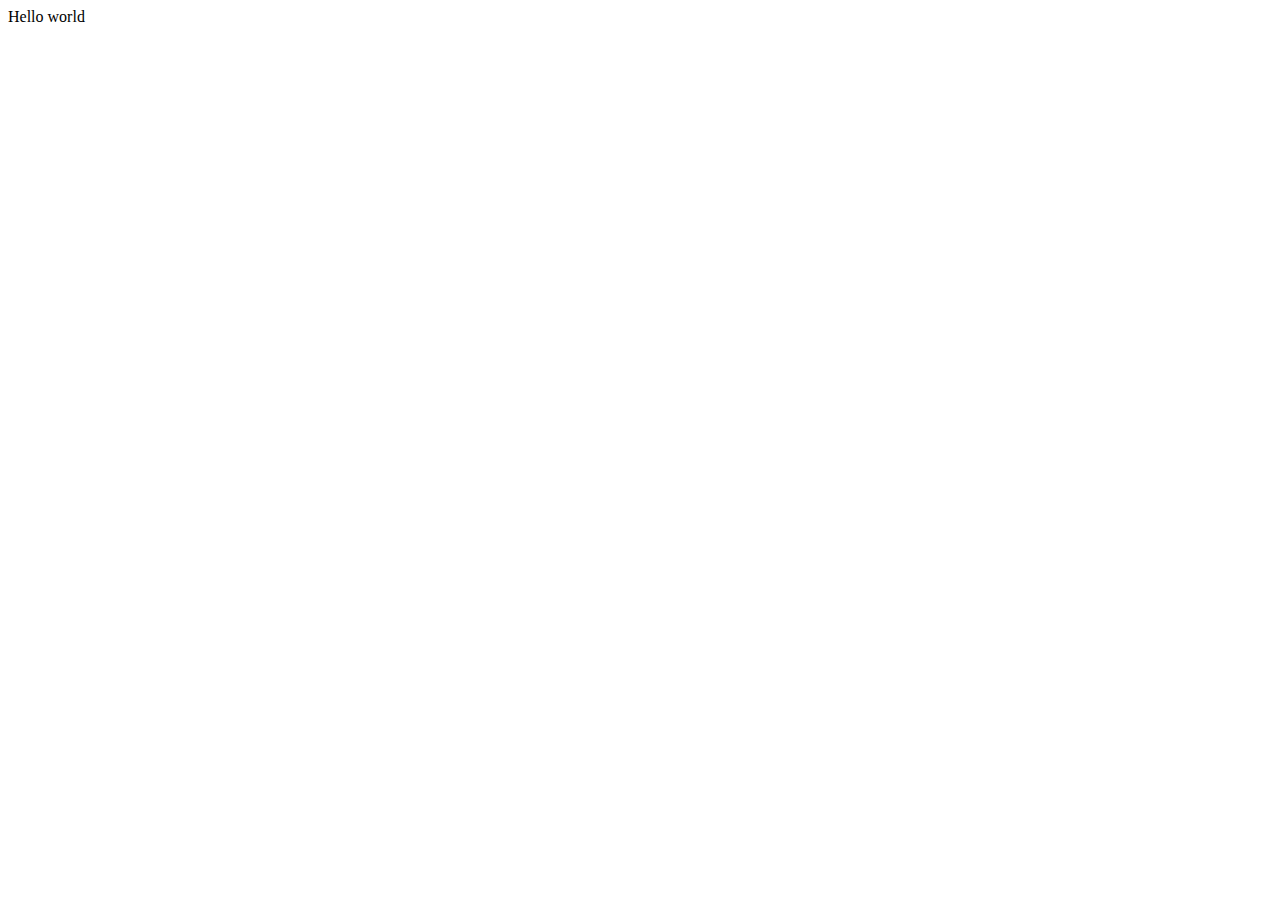
==== index.html @ 09d8e03a "first commit" ====
<!DOCTYPE html>
<html lang="en">

<head>
	<meta charset="UTF-8">
	<meta http-equiv="X-UA-Compatible" content="IE=edge">
	<meta name="viewport" content="width=device-width, initial-scale=1.0">
	<link rel="preconnect" href="https://fonts.googleapis.com">
	<link rel="preconnect" href="https://fonts.gstatic.com" crossorigin>
	<link href="https://fonts.googleapis.com/css2?family=Montserrat:wght@900&family=Roboto:wght@300&display=swap"
		rel="stylesheet">

	<title>Document</title>
</head>

<body>
	Hello world
</body>

</html>
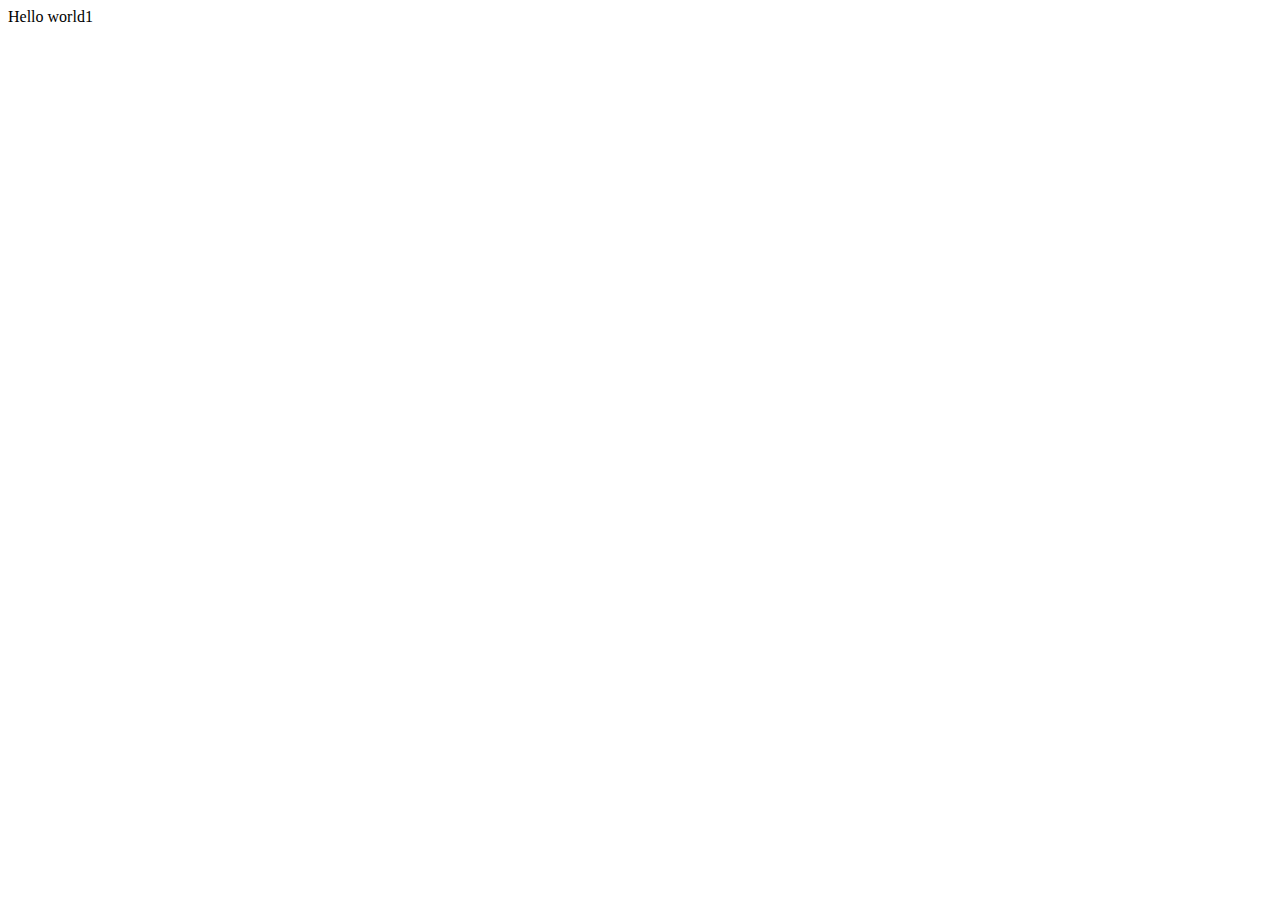
==== commit 35fe6482: "first" ====
--- a/index.html
+++ b/index.html
@@ -14,7 +14,7 @@
 </head>
 
 <body>
-	Hello world
+	Hello world1
 </body>
 
 </html>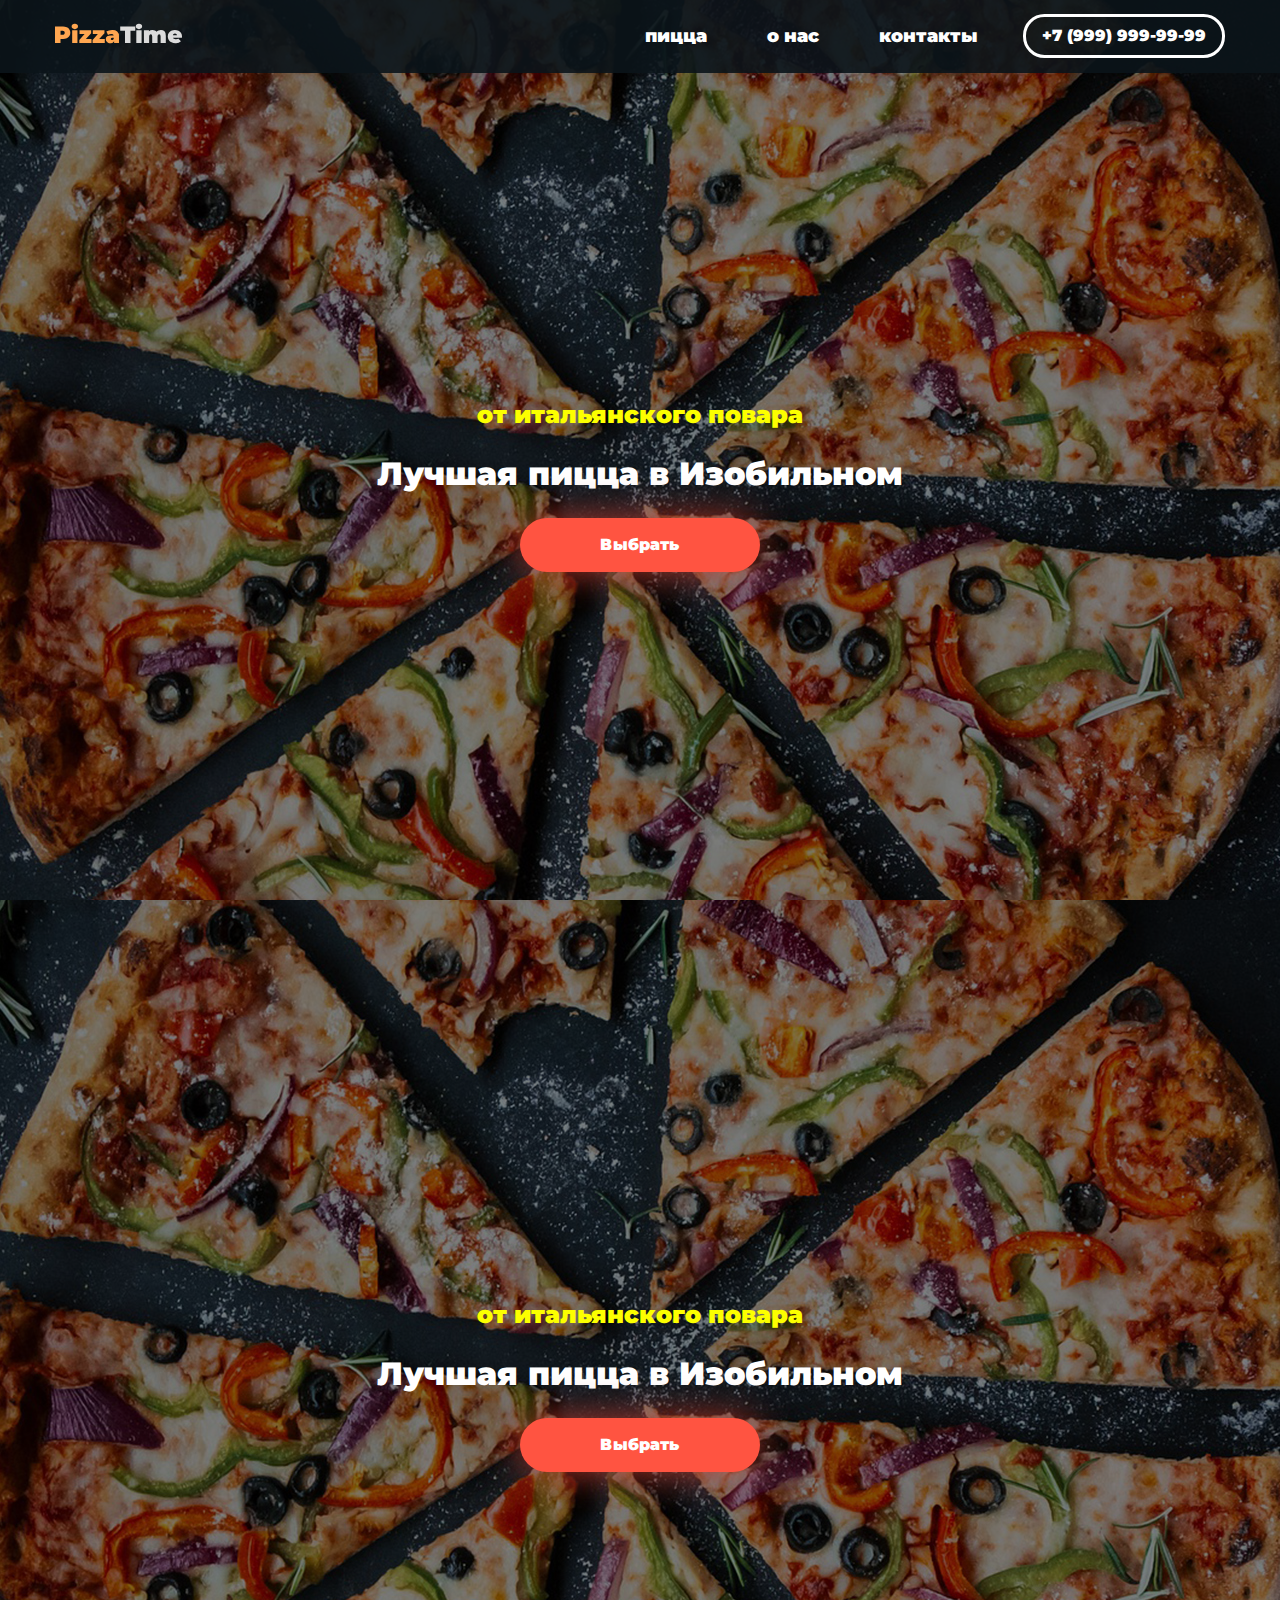
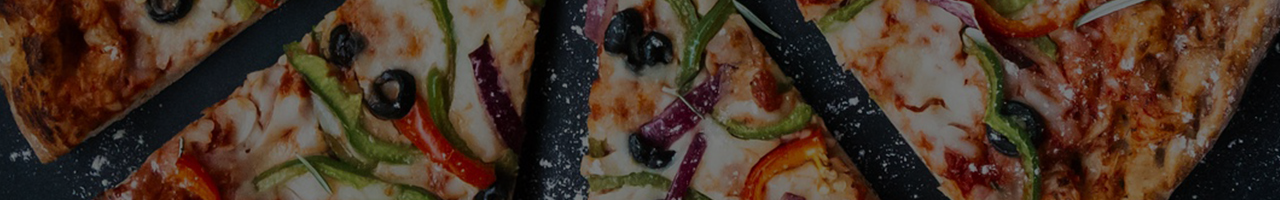
==== commit c8db6cd0: "first" ====
--- a/index.html
+++ b/index.html
@@ -1,5 +1,5 @@
 <!DOCTYPE html>
-<html lang="en">
+<html lang="ru">
 
 <head>
 	<meta charset="UTF-8">
@@ -9,12 +9,78 @@
 	<link rel="preconnect" href="https://fonts.gstatic.com" crossorigin>
 	<link href="https://fonts.googleapis.com/css2?family=Montserrat:wght@900&family=Roboto:wght@300&display=swap"
 		rel="stylesheet">
+	<link rel="stylesheet" href="css/main.css">
+	<link rel="stylesheet" href="css/normilize.css">
+	<link rel="stylesheet" href="css/components.css">
 
 	<title>Document</title>
 </head>
 
 <body>
-	Hello world1
+
+
+	<header class="header-page">
+		<div class="container header-page__container">
+			<div class="header-page__start">
+				<div class="logo">
+					<img class="logo__img" src="img/common/logo.svg" alt="" width="127" height="21">
+				</div>
+			</div>
+			<div class="header-page__end">
+				<nav class="header-page__nav">
+					<ul class="header-page__ul">
+						<li class="header-page__li">
+							<a class="header-page__link" href="#"><span class="header-page__text">пицца</span></a>
+						</li>
+						<li class="header-page__li">
+							<a class="header-page__link" href="#"><span class="header-page__text">о нас</span></a>
+						</li>
+						<li class="header-page__li">
+							<a class="header-page__link" href="#"><span class="header-page__text">контакты</span></a>
+						</li>
+					</ul>
+				</nav>
+				<div class="header-page__phone">
+					<a class="phone__item header-page__phone" href="tel:+79999999999">+7 (999) 999-99-99</a>
+				</div>
+				<div class="header-page__hamburger">
+					<button class="btn-menu" type="button">
+						<span class="btn-menu__box">
+							<span class="btn-menu__inner"></span>
+						</span>
+					</button>
+				</div>
+			</div>
+		</div>
+	</header>
+
+
+
+
+
+	<div class="section-top">
+		<div class="container section-top__container">
+			<p class="section-top__info">от итальянского повара</p>
+			<h1 class="section-top__title">Лучшая пицца в Изобильном</h1>
+			<div class="section-top__btn">
+				<button class="btn">Выбрать</button>
+			</div>
+
+
+		</div>
+	</div>
+
+	<div class="section-top">
+		<div class="container section-top__container">
+			<p class="section-top__info">от итальянского повара</p>
+			<h1 class="section-top__title">Лучшая пицца в Изобильном</h1>
+			<div class="section-top__btn">
+				<button class="btn">Выбрать</button>
+			</div>
+
+
+		</div>
+	</div>
 </body>
 
 </html>--- a/css/main.css
+++ b/css/main.css
@@ -0,0 +1,180 @@
+/*
+font-family: 'Montserrat', sans-serif;
+font-family: 'Roboto', sans-serif;
+
+lg:1200px;
+md:992px;
+sm:767px;
+xs:576px;
+
+*/
+* {
+	box-sizing: border-box;
+}
+
+body {
+	font-family: "Roboto", sans-serif;
+	font-weight: 300;
+	font-size: 16px;
+	line-height: 1.375;
+	color: #1f1f1f;
+}
+.section-top {
+	height: 100vh;
+	background: #0e1419 url(../img/section-top/bg.jpg) no-repeat center;
+	background-size: cover;
+	color: #fff;
+	display: flex;
+	justify-content: center;
+	align-items: center;
+	text-align: center;
+	position: relative;
+	padding: 170px 0 100px;
+	min-height: 600px;
+}
+.section-top::before {
+	content: "";
+	position: absolute;
+	top: 0;
+	left: 0;
+	background: rgb(0, 0, 0, 0.5);
+	width: 100%;
+	height: 100%;
+}
+.section-top__container {
+	position: relative;
+	width: 520px;
+}
+.section-top__info {
+	font-size: 24px;
+	font-family: "Montserrat", sans-serif;
+	font-weight: 900;
+	color: #fcff00;
+	margin: 0;
+}
+.section-top__title {
+	font-family: "Montserrat", sans-serif;
+	font-style: 55px;
+	font-weight: 900;
+	margin: 0, 0, 35px;
+}
+@media (max-width: 992px) {
+	.section-top {
+		padding-top: 150px;
+	}
+}
+
+@media (max-width: 576px) {
+	.section-top__info {
+		font-style: 18px;
+	}
+	.section-top__title {
+		font-size: 40px;
+	}
+}
+
+@media (max-width: 366px) {
+	.section-top__title {
+		font-size: 34px;
+	}
+}
+
+.header-page {
+	position: absolute;
+	top: 0;
+	left: 0;
+	width: 100%;
+	z-index: 5;
+	background: rgba(11, 20, 25, 0.9);
+	padding: 9px 0;
+	overflow: hidden;
+}
+.header-page__container {
+	display: flex;
+	justify-content: space-between;
+	align-items: center;
+}
+
+.header-page__nav {
+	margin-right: 15px;
+}
+.header-page__end {
+	display: flex;
+	align-items: center;
+}
+.header-page__ul {
+	list-style: none;
+	margin: 0;
+	padding: 0;
+	display: flex;
+}
+.header-page__link {
+	color: #fff;
+	text-decoration: none;
+	display: block;
+	padding: 15px 30px;
+	font-family: "Montserrat", sans-serif;
+	font-weight: 900;
+	font-size: 18px;
+	position: relative;
+	transition: color 0.2s;
+}
+.header-page__link:hover {
+	color: #1f1f1f;
+}
+.header-page__link::before {
+	content: "";
+	position: absolute;
+	top: 50%;
+	left: 0;
+	background: #fff;
+	width: 100%;
+	height: calc(100% + 40px);
+	transform: translateY(-50%);
+	opacity: 0;
+	transition: all 0.2s;
+}
+
+.header-page__link:hover::before {
+	opacity: 1;
+}
+.header-page__link:active {
+	opacity: 0.8;
+}
+
+.header-page__text {
+	position: relative;
+}
+
+.header-page__hamburger {
+	display: none;
+	margin-right: -15px;
+}
+
+@media (max-width: 1200px) {
+	.header-page__link {
+		font-size: 16px;
+		padding: 12px 30px;
+	}
+	.header-page__phone {
+		font-size: 14px;
+		padding: 7px 16px;
+	}
+}
+@media (max-width: 992px) {
+	.header-page__nav {
+		display: none;
+	}
+	.header-page__hamburger {
+		display: block;
+	}
+	.header-page {
+		padding: 5px 0;
+	}
+}
+
+@media (max-width: 480px) {
+	.header-page__phone {
+		display: none;
+	}
+}
--- a/css/normilize.css
+++ b/css/normilize.css
@@ -0,0 +1,351 @@
+/*! normalize.css v8.0.1 | MIT License | github.com/necolas/normalize.css */
+
+/* Document
+   ========================================================================== */
+
+/**
+ * 1. Correct the line height in all browsers.
+ * 2. Prevent adjustments of font size after orientation changes in iOS.
+ */
+
+html {
+	line-height: 1.15; /* 1 */
+	-webkit-text-size-adjust: 100%; /* 2 */
+}
+
+/* Sections
+	 ========================================================================== */
+
+/**
+   * Remove the margin in all browsers.
+   */
+
+body {
+	margin: 0;
+}
+
+/**
+   * Render the `main` element consistently in IE.
+   */
+
+main {
+	display: block;
+}
+
+/**
+   * Correct the font size and margin on `h1` elements within `section` and
+   * `article` contexts in Chrome, Firefox, and Safari.
+   */
+
+h1 {
+	font-size: 2em;
+	margin: 0.67em 0;
+}
+
+/* Grouping content
+	 ========================================================================== */
+
+/**
+   * 1. Add the correct box sizing in Firefox.
+   * 2. Show the overflow in Edge and IE.
+   */
+
+hr {
+	box-sizing: content-box; /* 1 */
+	height: 0; /* 1 */
+	overflow: visible; /* 2 */
+}
+
+/**
+   * 1. Correct the inheritance and scaling of font size in all browsers.
+   * 2. Correct the odd `em` font sizing in all browsers.
+   */
+
+pre {
+	font-family: monospace, monospace; /* 1 */
+	font-size: 1em; /* 2 */
+}
+
+/* Text-level semantics
+	 ========================================================================== */
+
+/**
+   * Remove the gray background on active links in IE 10.
+   */
+
+a {
+	background-color: transparent;
+}
+
+/**
+   * 1. Remove the bottom border in Chrome 57-
+   * 2. Add the correct text decoration in Chrome, Edge, IE, Opera, and Safari.
+   */
+
+abbr[title] {
+	border-bottom: none; /* 1 */
+	text-decoration: underline; /* 2 */
+	text-decoration: underline dotted; /* 2 */
+}
+
+/**
+   * Add the correct font weight in Chrome, Edge, and Safari.
+   */
+
+b,
+strong {
+	font-weight: bolder;
+}
+
+/**
+   * 1. Correct the inheritance and scaling of font size in all browsers.
+   * 2. Correct the odd `em` font sizing in all browsers.
+   */
+
+code,
+kbd,
+samp {
+	font-family: monospace, monospace; /* 1 */
+	font-size: 1em; /* 2 */
+}
+
+/**
+   * Add the correct font size in all browsers.
+   */
+
+small {
+	font-size: 80%;
+}
+
+/**
+   * Prevent `sub` and `sup` elements from affecting the line height in
+   * all browsers.
+   */
+
+sub,
+sup {
+	font-size: 75%;
+	line-height: 0;
+	position: relative;
+	vertical-align: baseline;
+}
+
+sub {
+	bottom: -0.25em;
+}
+
+sup {
+	top: -0.5em;
+}
+
+/* Embedded content
+	 ========================================================================== */
+
+/**
+   * Remove the border on images inside links in IE 10.
+   */
+
+img {
+	border-style: none;
+}
+
+/* Forms
+	 ========================================================================== */
+
+/**
+   * 1. Change the font styles in all browsers.
+   * 2. Remove the margin in Firefox and Safari.
+   */
+
+button,
+input,
+optgroup,
+select,
+textarea {
+	font-family: inherit; /* 1 */
+	font-size: 100%; /* 1 */
+	line-height: 1.15; /* 1 */
+	margin: 0; /* 2 */
+}
+
+/**
+   * Show the overflow in IE.
+   * 1. Show the overflow in Edge.
+   */
+
+button,
+input {
+	/* 1 */
+	overflow: visible;
+}
+
+/**
+   * Remove the inheritance of text transform in Edge, Firefox, and IE.
+   * 1. Remove the inheritance of text transform in Firefox.
+   */
+
+button,
+select {
+	/* 1 */
+	text-transform: none;
+}
+
+/**
+   * Correct the inability to style clickable types in iOS and Safari.
+   */
+
+button,
+[type="button"],
+[type="reset"],
+[type="submit"] {
+	-webkit-appearance: button;
+}
+
+/**
+   * Remove the inner border and padding in Firefox.
+   */
+
+button::-moz-focus-inner,
+[type="button"]::-moz-focus-inner,
+[type="reset"]::-moz-focus-inner,
+[type="submit"]::-moz-focus-inner {
+	border-style: none;
+	padding: 0;
+}
+
+/**
+   * Restore the focus styles unset by the previous rule.
+   */
+
+button:-moz-focusring,
+[type="button"]:-moz-focusring,
+[type="reset"]:-moz-focusring,
+[type="submit"]:-moz-focusring {
+	outline: 1px dotted ButtonText;
+}
+
+/**
+   * Correct the padding in Firefox.
+   */
+
+fieldset {
+	padding: 0.35em 0.75em 0.625em;
+}
+
+/**
+   * 1. Correct the text wrapping in Edge and IE.
+   * 2. Correct the color inheritance from `fieldset` elements in IE.
+   * 3. Remove the padding so developers are not caught out when they zero out
+   *    `fieldset` elements in all browsers.
+   */
+
+legend {
+	box-sizing: border-box; /* 1 */
+	color: inherit; /* 2 */
+	display: table; /* 1 */
+	max-width: 100%; /* 1 */
+	padding: 0; /* 3 */
+	white-space: normal; /* 1 */
+}
+
+/**
+   * Add the correct vertical alignment in Chrome, Firefox, and Opera.
+   */
+
+progress {
+	vertical-align: baseline;
+}
+
+/**
+   * Remove the default vertical scrollbar in IE 10+.
+   */
+
+textarea {
+	overflow: auto;
+}
+
+/**
+   * 1. Add the correct box sizing in IE 10.
+   * 2. Remove the padding in IE 10.
+   */
+
+[type="checkbox"],
+[type="radio"] {
+	box-sizing: border-box; /* 1 */
+	padding: 0; /* 2 */
+}
+
+/**
+   * Correct the cursor style of increment and decrement buttons in Chrome.
+   */
+
+[type="number"]::-webkit-inner-spin-button,
+[type="number"]::-webkit-outer-spin-button {
+	height: auto;
+}
+
+/**
+   * 1. Correct the odd appearance in Chrome and Safari.
+   * 2. Correct the outline style in Safari.
+   */
+
+[type="search"] {
+	-webkit-appearance: textfield; /* 1 */
+	outline-offset: -2px; /* 2 */
+}
+
+/**
+   * Remove the inner padding in Chrome and Safari on macOS.
+   */
+
+[type="search"]::-webkit-search-decoration {
+	-webkit-appearance: none;
+}
+
+/**
+   * 1. Correct the inability to style clickable types in iOS and Safari.
+   * 2. Change font properties to `inherit` in Safari.
+   */
+
+::-webkit-file-upload-button {
+	-webkit-appearance: button; /* 1 */
+	font: inherit; /* 2 */
+}
+
+/* Interactive
+	 ========================================================================== */
+
+/*
+   * Add the correct display in Edge, IE 10+, and Firefox.
+   */
+
+details {
+	display: block;
+}
+
+/*
+   * Add the correct display in all browsers.
+   */
+
+summary {
+	display: list-item;
+}
+
+/* Misc
+	 ========================================================================== */
+
+/**
+   * Add the correct display in IE 10+.
+   */
+
+template {
+	display: none;
+}
+
+/**
+   * Add the correct display in IE 10.
+   */
+
+[hidden] {
+	display: none;
+}
--- a/css/components.css
+++ b/css/components.css
@@ -0,0 +1,101 @@
+.btn {
+	background: #ff5441;
+	color: #fff;
+	display: inline-block;
+	padding: 18px 20px;
+	width: 240px;
+	max-width: 100%;
+	border-radius: 28px;
+	font-family: "Montserrat", sans-serif;
+	font-weight: 900;
+	font-style: 18px;
+	border: 0;
+	cursor: pointer;
+	text-align: center;
+	letter-spacing: 0.01em;
+	box-shadow: 0px 0px 38px 0px rgba(213, 66, 50, 0.8);
+	transition: all 0.2s;
+}
+.btn:hover {
+	background: #ec4b38;
+}
+.btn:active {
+	opacity: 0.8;
+	transform: scale(0.95);
+}
+
+@media (max-width: 586px) {
+	.btn {
+		padding: 16px 20px;
+		width: 220px;
+		font-size: 16px;
+	}
+}
+
+.container {
+	padding: 0 15px;
+	width: 1200px;
+	max-width: 100%;
+	margin: 0 auto;
+}
+
+.phone__item {
+	font-family: "Montserrat", sans-serif;
+	font-weight: 900;
+	color: #fff;
+	text-decoration: none;
+	display: inline-block;
+	border: 3px solid #fff;
+	padding: 8px 16px;
+	border-radius: 21.5px;
+}
+.phone__item:hover {
+	color: #1f1f1f;
+	background: #fff;
+}
+.phone__item:active {
+	opacity: 0.8;
+}
+
+.btn-menu {
+	background: none;
+	border-radius: 0;
+	cursor: pointer;
+	display: inline-block;
+	padding: 15px;
+	border: 0;
+}
+
+.btn-menu__box {
+	display: inline-block;
+	width: 40px;
+	height: 24px;
+}
+
+.btn-menu__inner::before,
+.btn-menu__inner::after,
+.btn-menu__inner {
+	background: #fff;
+	width: 100%;
+	height: 4px;
+}
+.btn-menu__inner {
+	display: block;
+	top: 50%;
+	position: relative;
+}
+
+.btn-menu__inner::before,
+.btn-menu__inner::after {
+	content: "";
+
+	position: absolute;
+	left: 0;
+	border-radius: 5px;
+}
+.btn-menu__inner::before {
+	top: -10px;
+}
+.btn-menu__inner::after {
+	bottom: -10px;
+}
